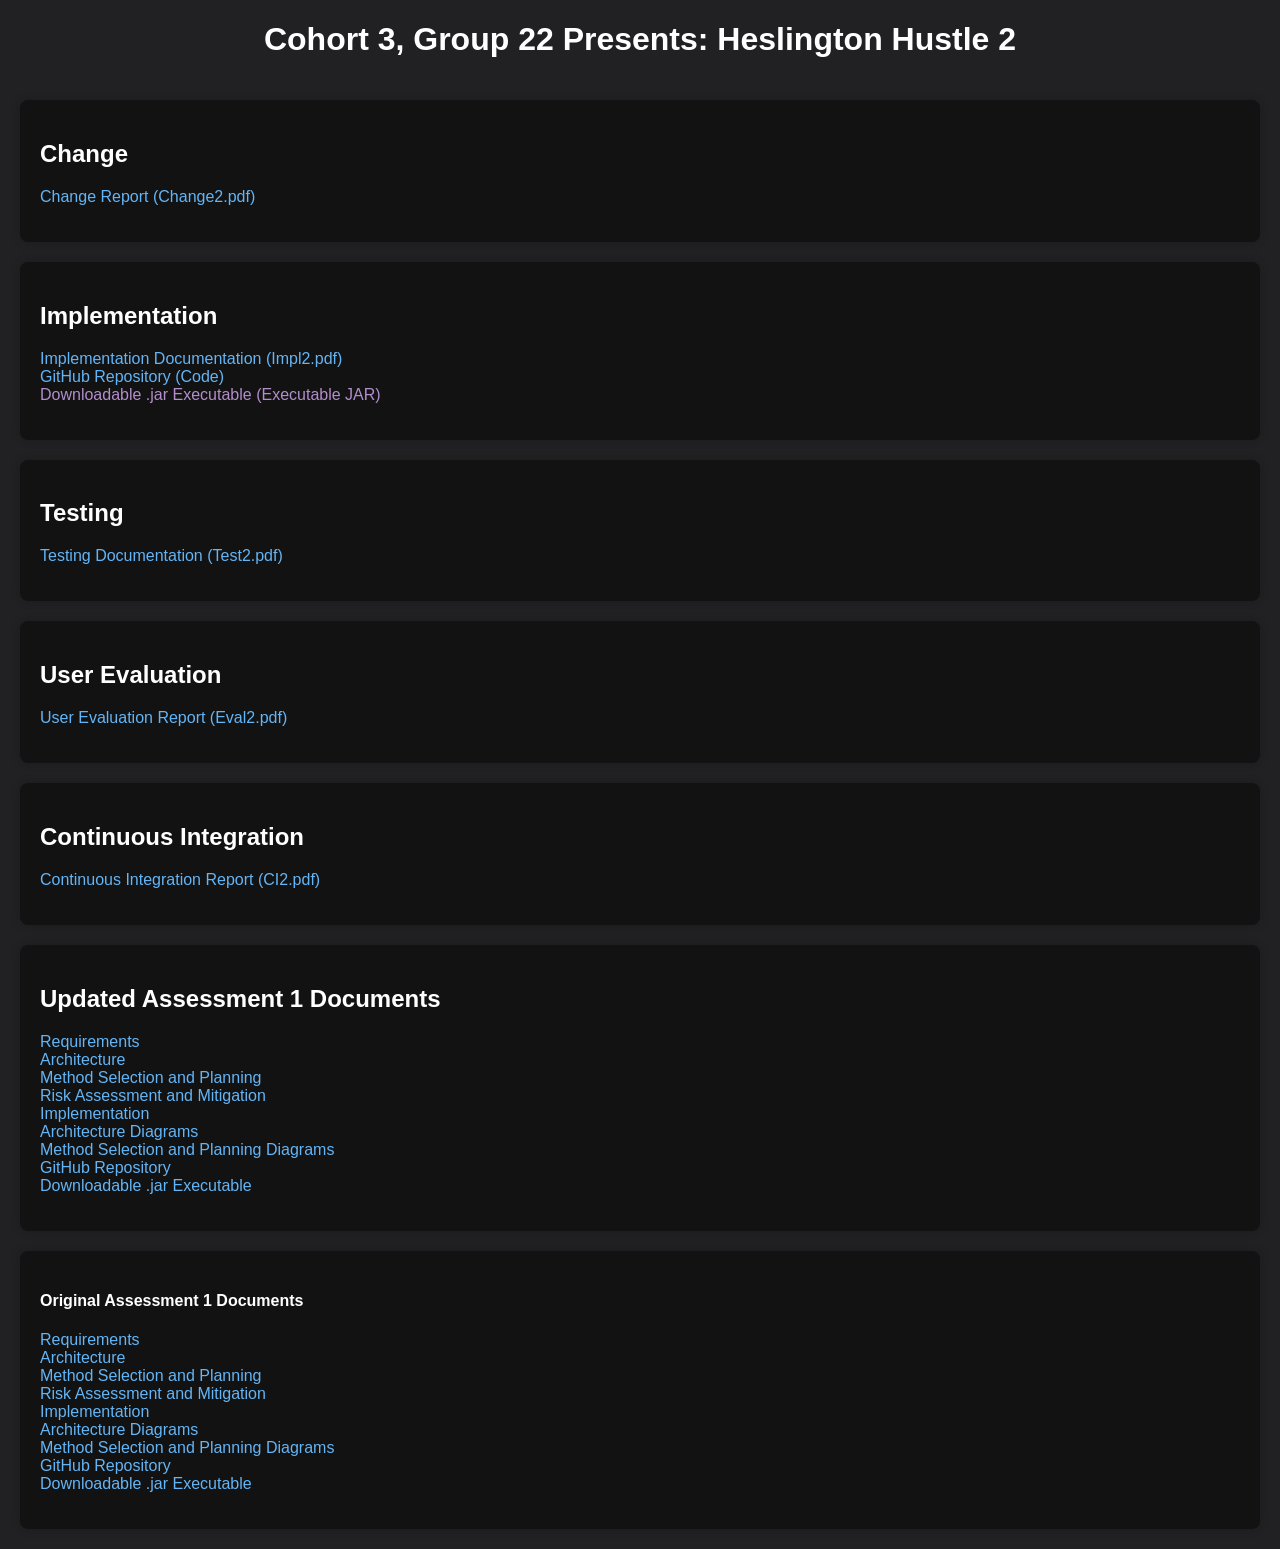
==== index.html @ 8bc3018e "Updated Layout including Ass 2 Stuff" ====
<!DOCTYPE html>
<html lang="en">
<head>
    <meta charset="UTF-8">
    <meta name="viewport" content="width=device-width, initial-scale=1.0">
    <title>Cohort 3 - Group 22</title>
    <link rel="stylesheet" href="assets/styles.css">
    <link rel="icon" type="image/png" href="assets/favicon.png">
    <base href="A2">
</head>
<body>
    <header>
        <h1>Cohort 3, Group 22 Presents: Heslington Hustle 2</h1>
    </header>

    <section id="A2ChangeReport">
        <h2>Change</h2>
        <ul>
            <li><a href=="Change2.pdf">Change Report (Change2.pdf)</a></li>
        </ul>
    </section>

    <section id="A2Implementation">
        <h2>Implementation</h2>
        <ul>
            <li><a href=="Impl2.pdf">Implementation Documentation (Impl2.pdf)</a></li>
            <li><a href=="https://github.com/UoYCS/HeslingtonHustleAss2">GitHub Repository (Code)</a></li>
            <li><a href="" download>Downloadable .jar Executable (Executable JAR)</a></li>
        </ul>
    </section>

    <section id="A2Testing">
        <h2>Testing</h2>
        <ul>
            <li><a href=="Test2.pdf">Testing Documentation (Test2.pdf)</a></li>
        </ul>
    </section>

    <section id="A2UserEvaluation">
        <h2>User Evaluation</h2>
        <ul>
            <li><a href=="Eval2.pdf">User Evaluation Report (Eval2.pdf)</a></li>
        </ul>
    </section>

    <section id="A2ContinuousIntegration">
        <h2>Continuous Integration</h2>
        <ul>
            <li><a href=="CI2.pdf">Continuous Integration Report (CI2.pdf)</a></li>
        </ul>
    </section>

    <base href="">

    <section id="A1UpdatedDocuments">
        <h2>Updated Assessment 1 Documents</h2>
        <ul>
            <li><a href="A1U/docs/Req1.pdf" target="_blank">Requirements</a></li>
            <li><a href="A1U/docs/Arch1.pdf" target="_blank">Architecture</a></li>
            <li><a href="A1U/docs/Plan1.pdf" target="_blank">Method Selection and Planning</a></li>
            <li><a href="A1U/docs/Risk1.pdf" target="_blank">Risk Assessment and Mitigation</a></li>
            <li><a href="A1U/docs/Impl1.pdf" target="_blank">Implementation</a></li>
            <li><a href="A1Uarch_diagrams.html">Architecture Diagrams</a></li>
            <li><a href="A1Uplan_diagrams.html">Method Selection and Planning Diagrams</a></li>
            <li><a href="https://github.com/TiltedDFA/HeslingtonHussle" target="_blank">GitHub Repository</a></li>
            <li><a href="A1U/exec/HeslingtonHustle.jar" download>Downloadable .jar Executable</a></li>
        </ul>
    </section>

    <section id="A1Documents">
        <h4>Original Assessment 1 Documents</h4>
        <ul>
            <li><a href="A1/docs/Req1.pdf" target="_blank">Requirements</a></li>
            <li><a href="A1/docs/Arch1.pdf" target="_blank">Architecture</a></li>
            <li><a href="A1/docs/Plan1.pdf" target="_blank">Method Selection and Planning</a></li>
            <li><a href="A1/docs/Risk1.pdf" target="_blank">Risk Assessment and Mitigation</a></li>
            <li><a href="A1/docs/Impl1.pdf" target="_blank">Implementation</a></li>
            <li><a href="A1arch_diagrams.html">Architecture Diagrams</a></li>
            <li><a href="A1plan_diagrams.html">Method Selection and Planning Diagrams</a></li>
            <li><a href="https://github.com/TiltedDFA/HeslingtonHussle" target="_blank">GitHub Repository</a></li>
            <li><a href="A1/exec/HeslingtonHustle.jar" download>Downloadable .jar Executable</a></li>
        </ul>
    </section>

</body>
</html>
---- assets/styles.css ----
body {
    font-family: 'Arial', sans-serif;
    margin: 0;
    padding: 0;
    background-color: #212124;
    color: #ffffff;
}

header {
    display: flex;
    align-items: center;
    justify-content: center;
    flex-wrap: wrap;
    text-align: center;
}

header img {
    width: 100px;
    height: auto;
    margin-right: 10px;
}

section {
    margin: 20px;
    padding: 20px;
    background-color: #121212;
    border-radius: 8px;
    box-shadow: 0 0 10px rgba(0, 0, 0, 0.2);
}

section ul {
    list-style-type: none;
    padding: 0;
}

a {
    color: #64b5f6;
    text-decoration: none;
    transition: color 0.3s ease;
}

section a:visited {
    color: #b28ecc;
}

section a:hover {
    text-decoration: underline;
    color: #b28ecc;
}

.image {
    display: inline-block;
    margin-right: 20px;
}

.image img {
    display: block;
    margin-bottom: 10px;
}

.image-title {
    text-align: center;
    margin-bottom: 10px;
}


.pdf-title {
    text-align: left;
    margin-bottom: 10px;
    margin-top: 10px;
    display: block;
}
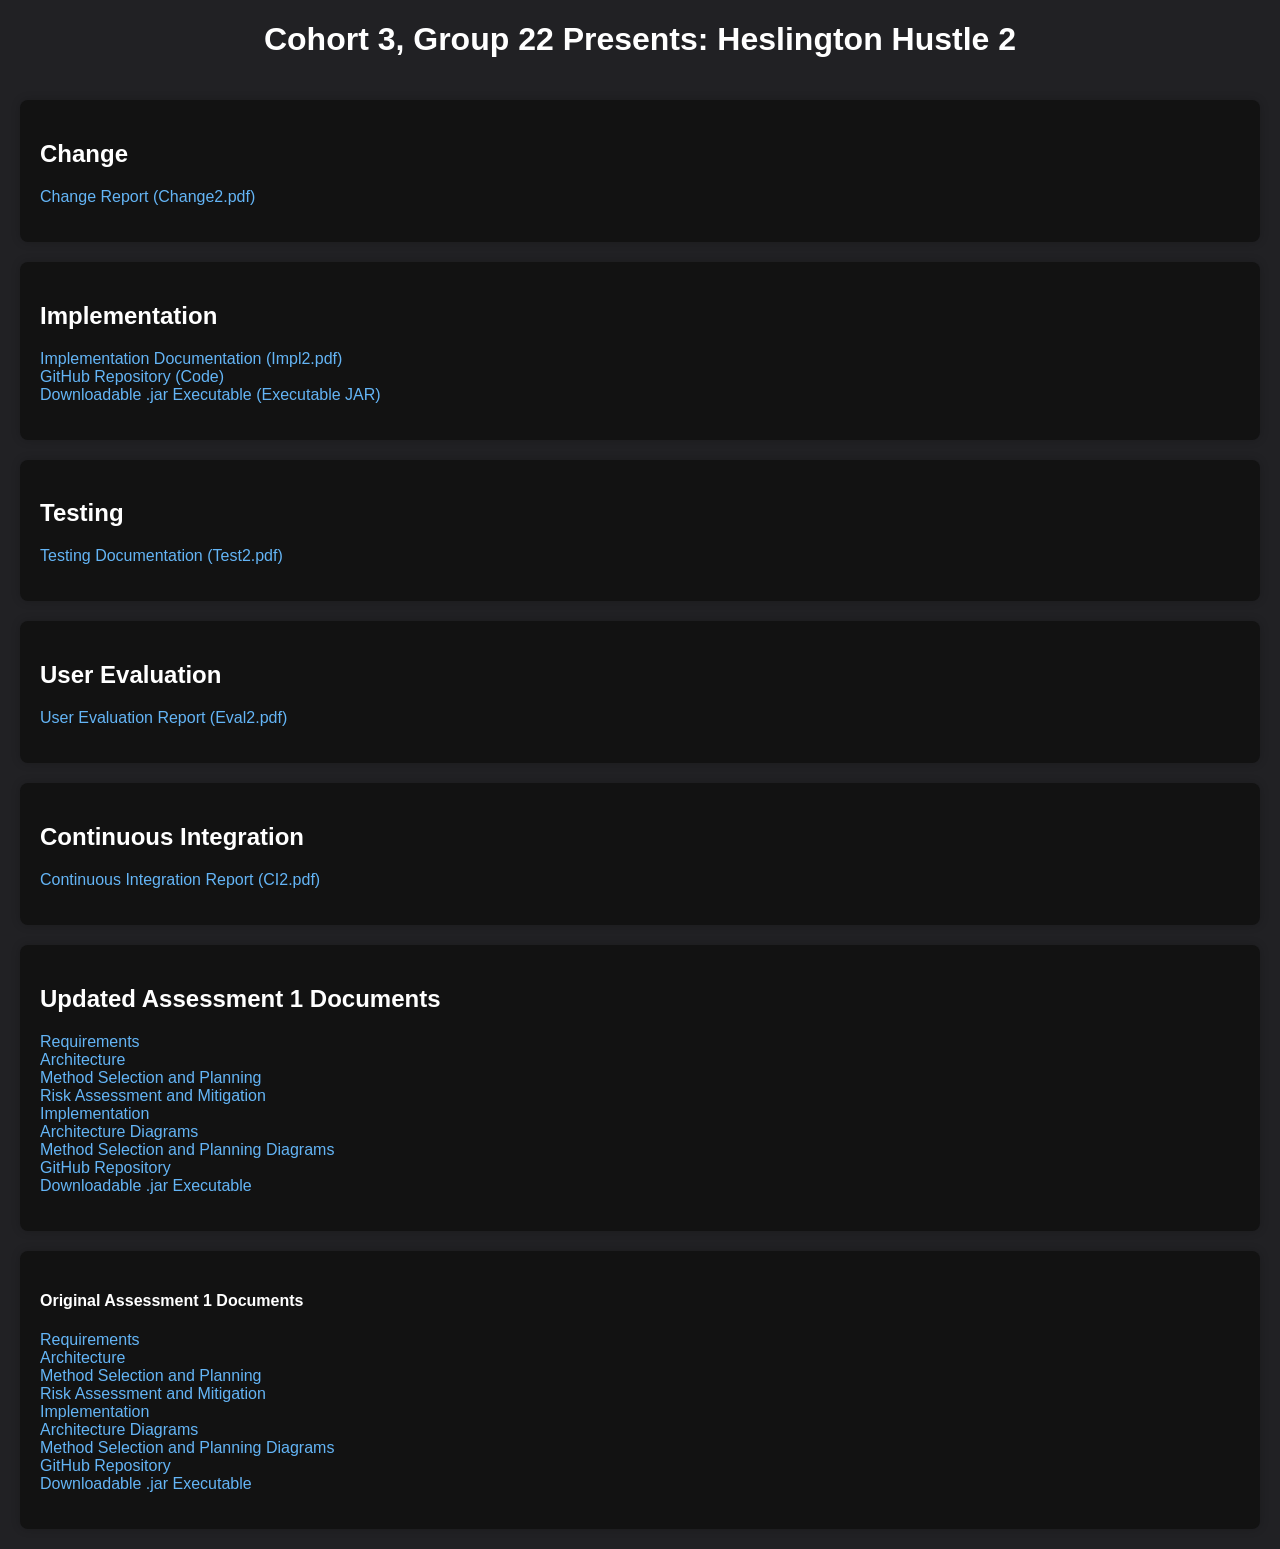
==== commit 02d9c115: "Test Pull" ====
--- a/index.html
+++ b/index.html
@@ -16,7 +16,7 @@
     <section id="A2ChangeReport">
         <h2>Change</h2>
         <ul>
-            <li><a href=="Change2.pdf">Change Report (Change2.pdf)</a></li>
+            <li><a href=="/docs/Change2.pdf">Change Report (Change2.pdf)</a></li>
         </ul>
     </section>
 
@@ -25,7 +25,7 @@
         <ul>
             <li><a href=="Impl2.pdf">Implementation Documentation (Impl2.pdf)</a></li>
             <li><a href=="https://github.com/UoYCS/HeslingtonHustleAss2">GitHub Repository (Code)</a></li>
-            <li><a href="" download>Downloadable .jar Executable (Executable JAR)</a></li>
+            <li><a href="A2/exec/Heslington_Hustle_2.jar" download>Downloadable .jar Executable (Executable JAR)</a></li>
         </ul>
     </section>
 
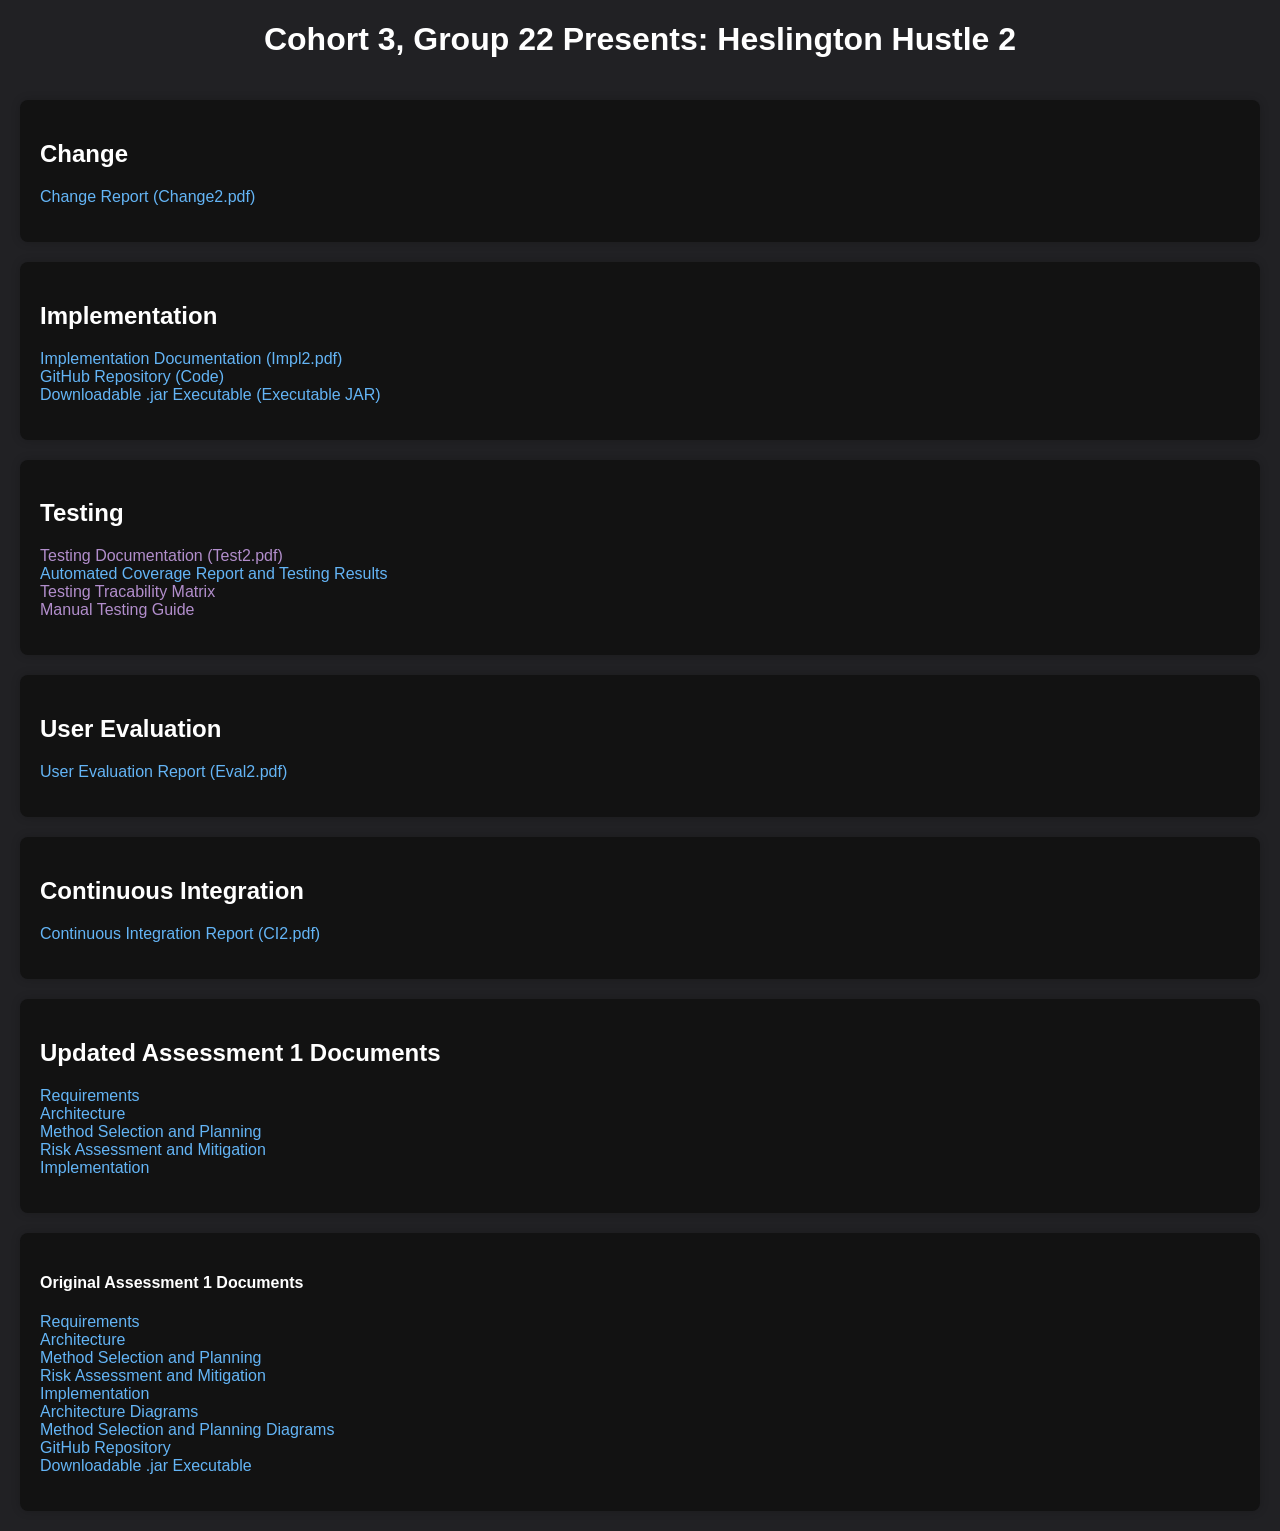
==== commit caa61bf8: "Commit, penultimate before Testing" ====
--- a/index.html
+++ b/index.html
@@ -6,7 +6,6 @@
     <title>Cohort 3 - Group 22</title>
     <link rel="stylesheet" href="assets/styles.css">
     <link rel="icon" type="image/png" href="assets/favicon.png">
-    <base href="A2">
 </head>
 <body>
     <header>
@@ -16,15 +15,15 @@
     <section id="A2ChangeReport">
         <h2>Change</h2>
         <ul>
-            <li><a href=="/docs/Change2.pdf">Change Report (Change2.pdf)</a></li>
+            <li><a href="A2/docs/Change2.pdf">Change Report (Change2.pdf)</a></li>
         </ul>
     </section>
 
     <section id="A2Implementation">
         <h2>Implementation</h2>
         <ul>
-            <li><a href=="Impl2.pdf">Implementation Documentation (Impl2.pdf)</a></li>
-            <li><a href=="https://github.com/UoYCS/HeslingtonHustleAss2">GitHub Repository (Code)</a></li>
+            <li><a href="A2/docs/Impl2.pdf">Implementation Documentation (Impl2.pdf)</a></li>
+            <li><a href="https://github.com/UoYCS/HeslingtonHustleAss2">GitHub Repository (Code)</a></li>
             <li><a href="A2/exec/Heslington_Hustle_2.jar" download>Downloadable .jar Executable (Executable JAR)</a></li>
         </ul>
     </section>
@@ -32,21 +31,24 @@
     <section id="A2Testing">
         <h2>Testing</h2>
         <ul>
-            <li><a href=="Test2.pdf">Testing Documentation (Test2.pdf)</a></li>
+            <li><a href="">Testing Documentation (Test2.pdf)</a></li>
+            <li><a href="A2/testing/index.html">Automated Coverage Report and Testing Results</a></li>
+            <li><a href="">Testing Tracability Matrix</a></li>
+            <li><a href="">Manual Testing Guide</a></li>
         </ul>
     </section>
 
     <section id="A2UserEvaluation">
         <h2>User Evaluation</h2>
         <ul>
-            <li><a href=="Eval2.pdf">User Evaluation Report (Eval2.pdf)</a></li>
+            <li><a href="A2/docs/Eval2.pdf">User Evaluation Report (Eval2.pdf)</a></li>
         </ul>
     </section>
 
     <section id="A2ContinuousIntegration">
         <h2>Continuous Integration</h2>
         <ul>
-            <li><a href=="CI2.pdf">Continuous Integration Report (CI2.pdf)</a></li>
+            <li><a href="A2/docs/CI2.pdf">Continuous Integration Report (CI2.pdf)</a></li>
         </ul>
     </section>
 
@@ -55,15 +57,11 @@
     <section id="A1UpdatedDocuments">
         <h2>Updated Assessment 1 Documents</h2>
         <ul>
-            <li><a href="A1U/docs/Req1.pdf" target="_blank">Requirements</a></li>
-            <li><a href="A1U/docs/Arch1.pdf" target="_blank">Architecture</a></li>
-            <li><a href="A1U/docs/Plan1.pdf" target="_blank">Method Selection and Planning</a></li>
-            <li><a href="A1U/docs/Risk1.pdf" target="_blank">Risk Assessment and Mitigation</a></li>
+            <li><a href="A1U/Req1U.pdf" target="_blank">Requirements</a></li>
+            <li><a href="A1U/Arch1U.pdf" target="_blank">Architecture</a></li>
+            <li><a href="A1U/Plan1U.pdf" target="_blank">Method Selection and Planning</a></li>
+            <li><a href="A1U/Risk1U.pdf" target="_blank">Risk Assessment and Mitigation</a></li>
             <li><a href="A1U/docs/Impl1.pdf" target="_blank">Implementation</a></li>
-            <li><a href="A1Uarch_diagrams.html">Architecture Diagrams</a></li>
-            <li><a href="A1Uplan_diagrams.html">Method Selection and Planning Diagrams</a></li>
-            <li><a href="https://github.com/TiltedDFA/HeslingtonHussle" target="_blank">GitHub Repository</a></li>
-            <li><a href="A1U/exec/HeslingtonHustle.jar" download>Downloadable .jar Executable</a></li>
         </ul>
     </section>
 
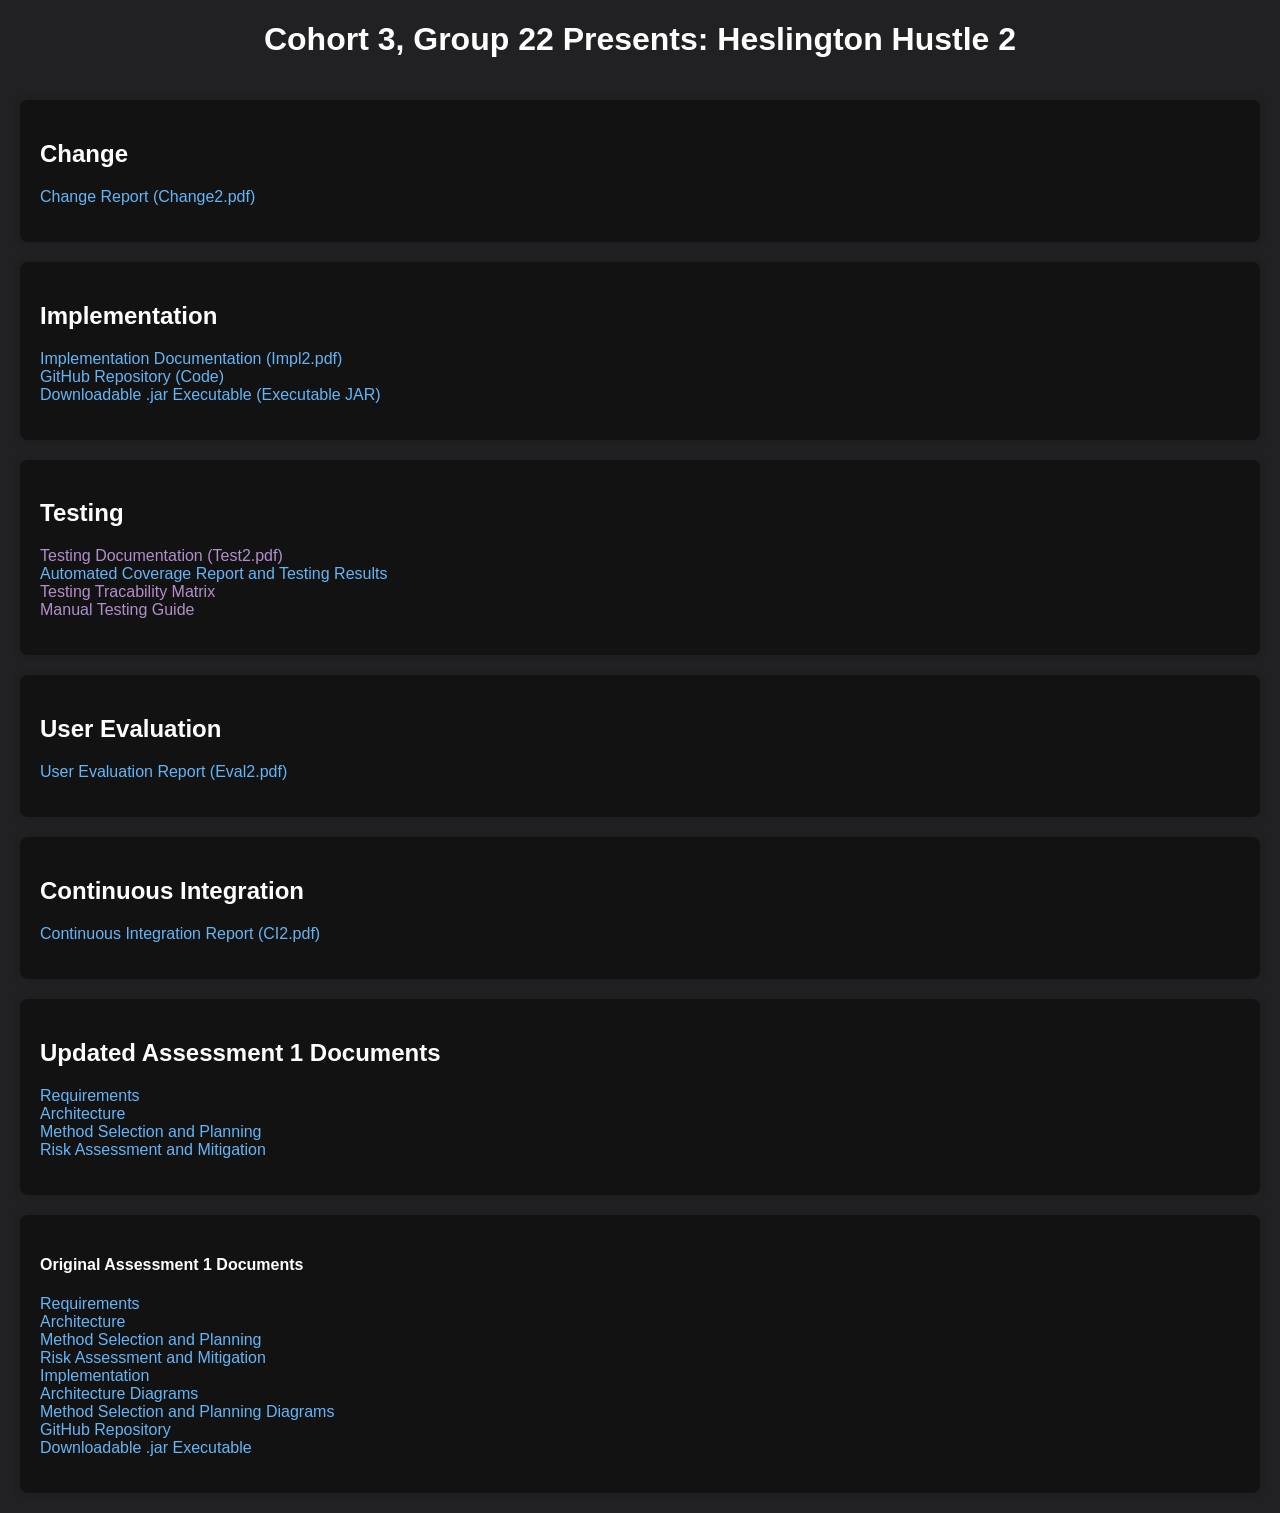
==== commit b4fc34eb: "Another commit" ====
--- a/index.html
+++ b/index.html
@@ -61,8 +61,6 @@
             <li><a href="A1U/Arch1U.pdf" target="_blank">Architecture</a></li>
             <li><a href="A1U/Plan1U.pdf" target="_blank">Method Selection and Planning</a></li>
             <li><a href="A1U/Risk1U.pdf" target="_blank">Risk Assessment and Mitigation</a></li>
-            <li><a href="A1U/docs/Impl1.pdf" target="_blank">Implementation</a></li>
-        </ul>
     </section>
 
     <section id="A1Documents">
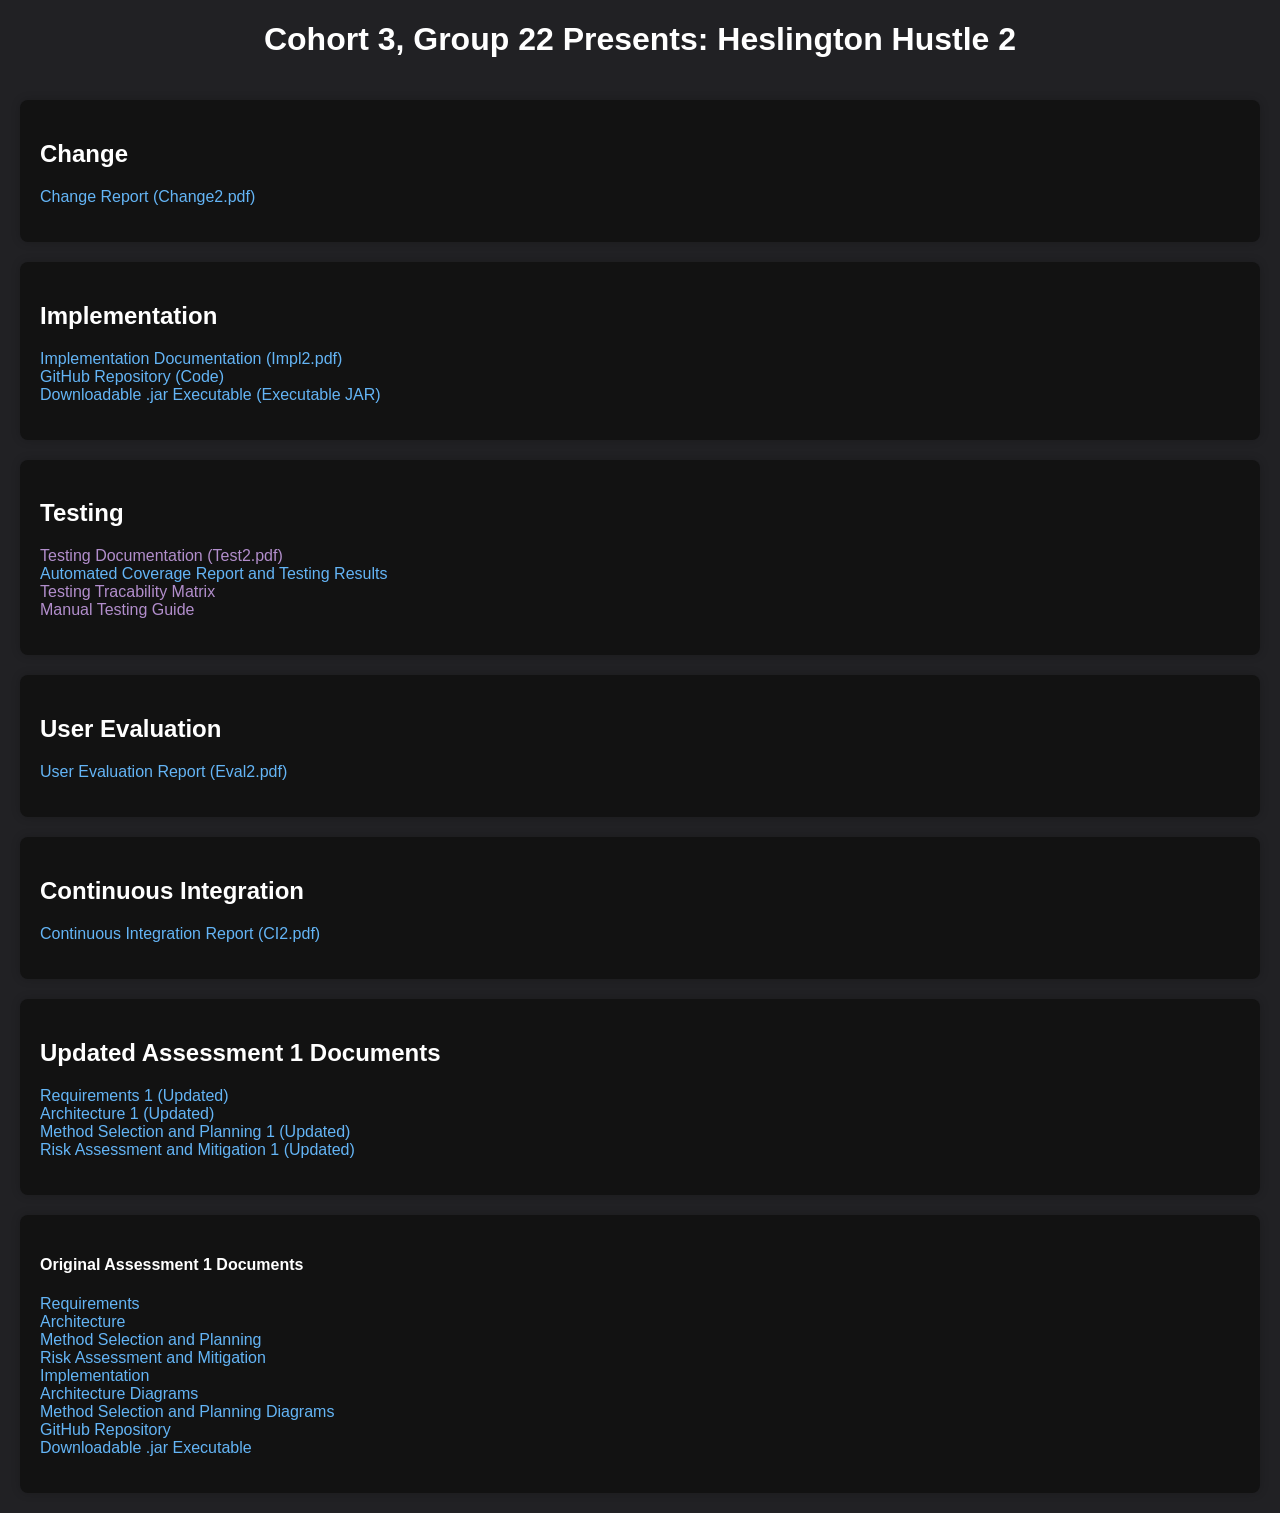
==== commit f8cddc6c: "Updated names and URLS" ====
--- a/index.html
+++ b/index.html
@@ -57,10 +57,10 @@
     <section id="A1UpdatedDocuments">
         <h2>Updated Assessment 1 Documents</h2>
         <ul>
-            <li><a href="A1U/Req1U.pdf" target="_blank">Requirements</a></li>
-            <li><a href="A1U/Arch1U.pdf" target="_blank">Architecture</a></li>
-            <li><a href="A1U/Plan1U.pdf" target="_blank">Method Selection and Planning</a></li>
-            <li><a href="A1U/Risk1U.pdf" target="_blank">Risk Assessment and Mitigation</a></li>
+            <li><a href="A1U/docs/Req1.pdf" target="_blank">Requirements 1 (Updated)</a></li>
+            <li><a href="A1U/docs/Arch1.pdf" target="_blank">Architecture 1 (Updated)</a></li>
+            <li><a href="A1U/docs/Plan1.pdf" target="_blank">Method Selection and Planning 1 (Updated)</a></li>
+            <li><a href="A1U/docs/Risk1.pdf" target="_blank">Risk Assessment and Mitigation 1 (Updated)</a></li>
     </section>
 
     <section id="A1Documents">
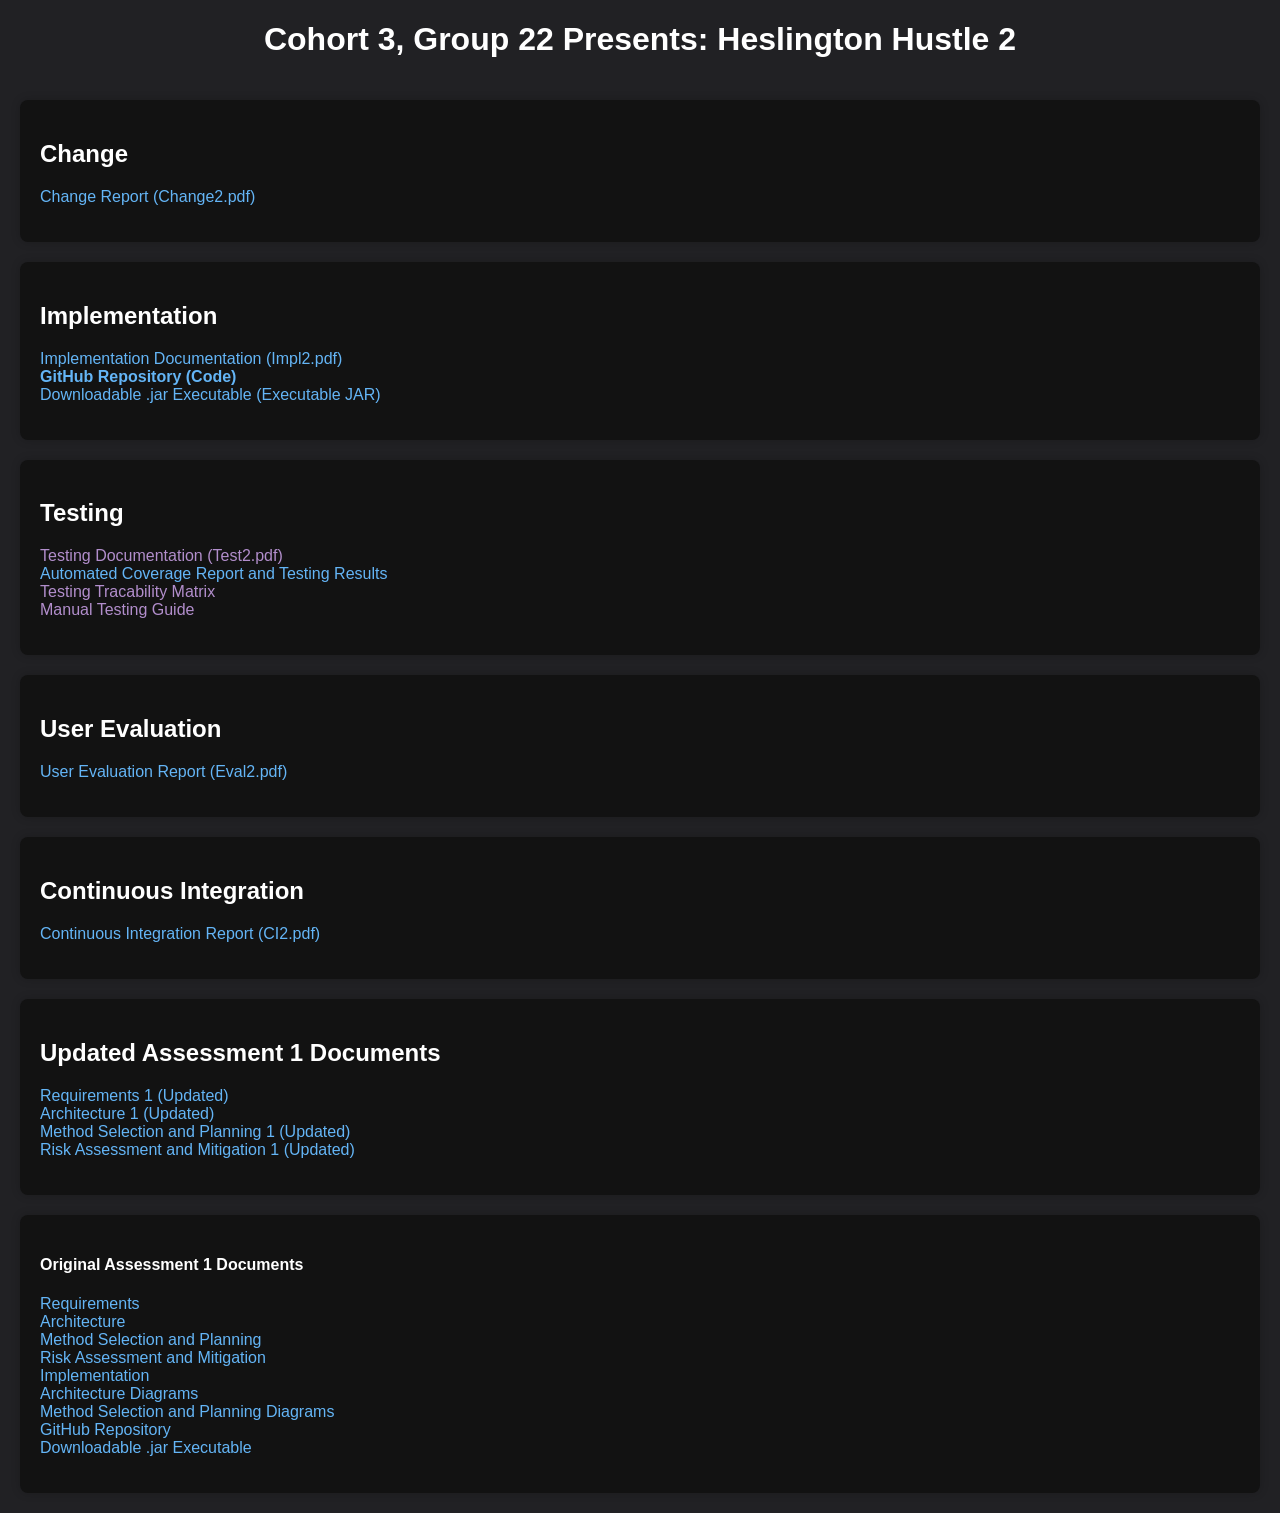
==== commit a3a3aa14: "Boldened Link" ====
--- a/index.html
+++ b/index.html
@@ -23,7 +23,7 @@
         <h2>Implementation</h2>
         <ul>
             <li><a href="A2/docs/Impl2.pdf">Implementation Documentation (Impl2.pdf)</a></li>
-            <li><a href="https://github.com/UoYCS/HeslingtonHustleAss2">GitHub Repository (Code)</a></li>
+            <li><a href="https://github.com/UoYCS/HeslingtonHustleAss2"><strong>GitHub Repository (Code)</strong></a></li>
             <li><a href="A2/exec/Heslington_Hustle_2.jar" download>Downloadable .jar Executable (Executable JAR)</a></li>
         </ul>
     </section>
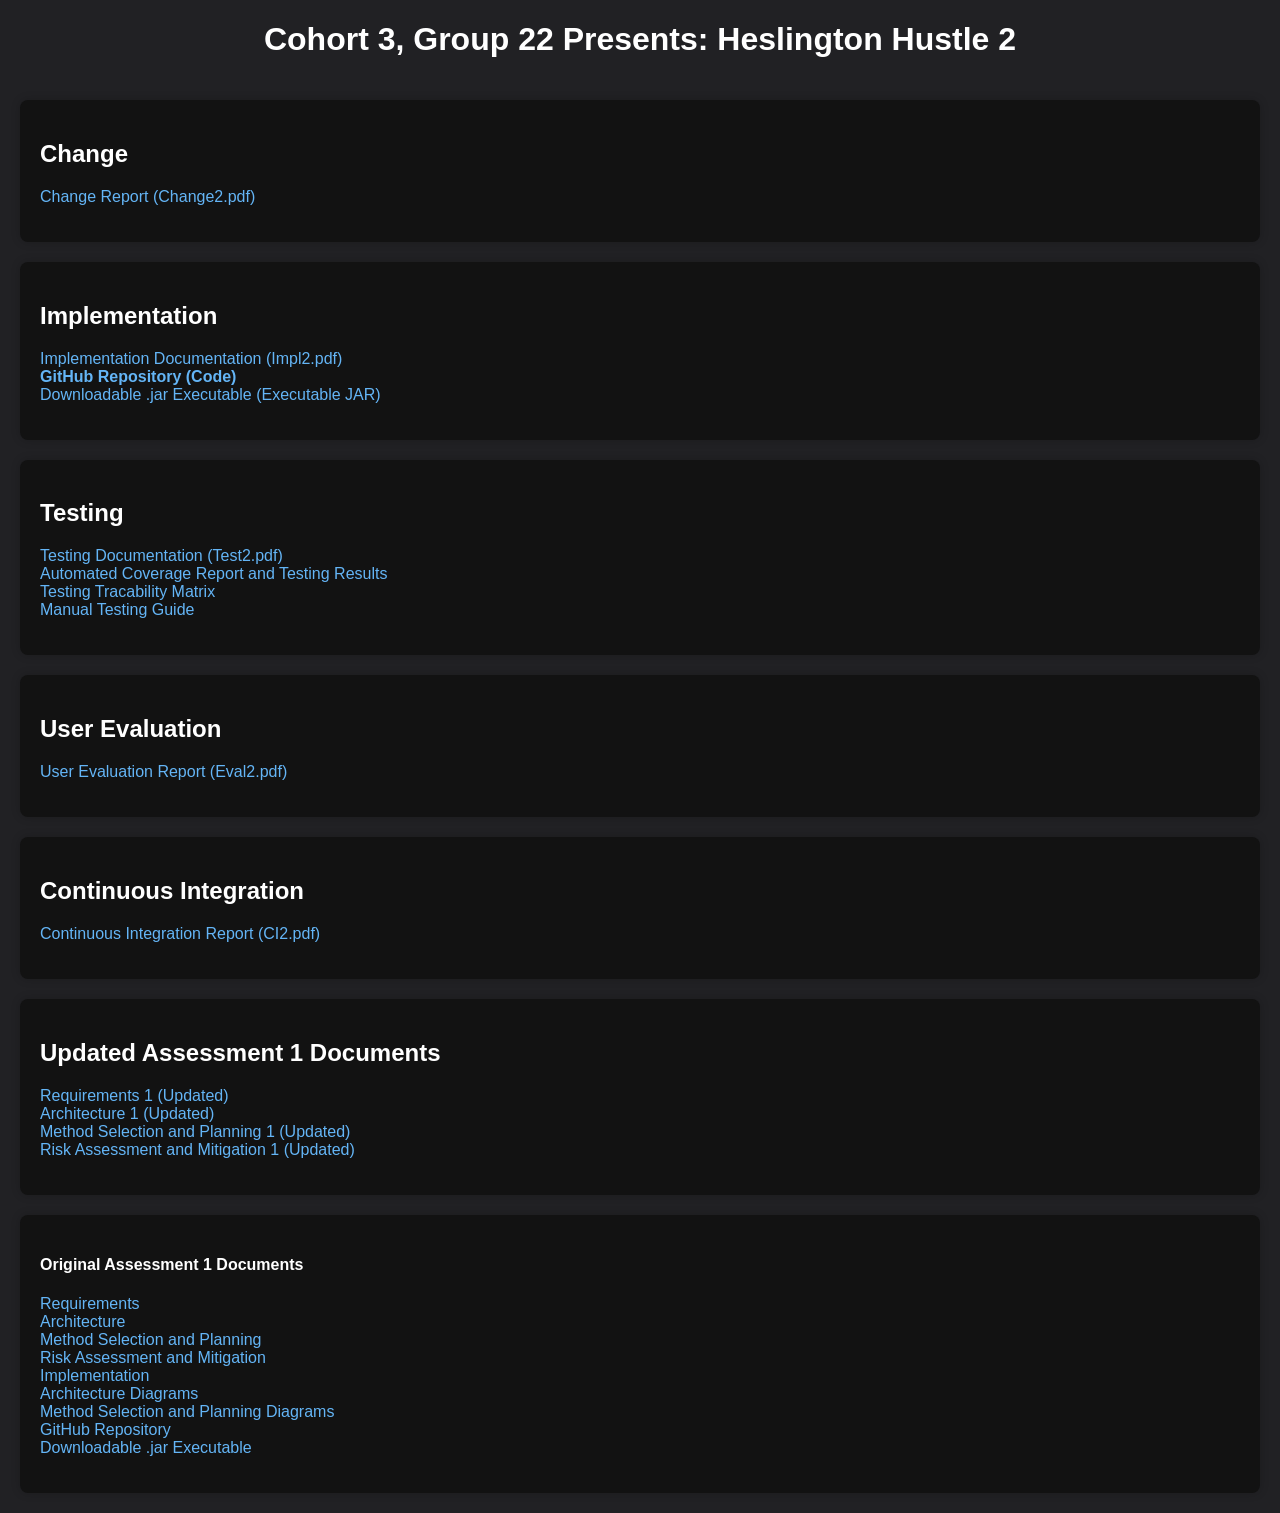
==== commit d00ae1f4: "Final Commit?" ====
--- a/index.html
+++ b/index.html
@@ -31,10 +31,10 @@
     <section id="A2Testing">
         <h2>Testing</h2>
         <ul>
-            <li><a href="">Testing Documentation (Test2.pdf)</a></li>
+            <li><a href="A2/docs/Test2.pdf">Testing Documentation (Test2.pdf)</a></li>
             <li><a href="A2/testing/index.html">Automated Coverage Report and Testing Results</a></li>
-            <li><a href="">Testing Tracability Matrix</a></li>
-            <li><a href="">Manual Testing Guide</a></li>
+            <li><a href="A2/docs/TTM2.pdf">Testing Tracability Matrix</a></li>
+            <li><a href="A2/docs/MTG2.pdf">Manual Testing Guide</a></li>
         </ul>
     </section>
 
